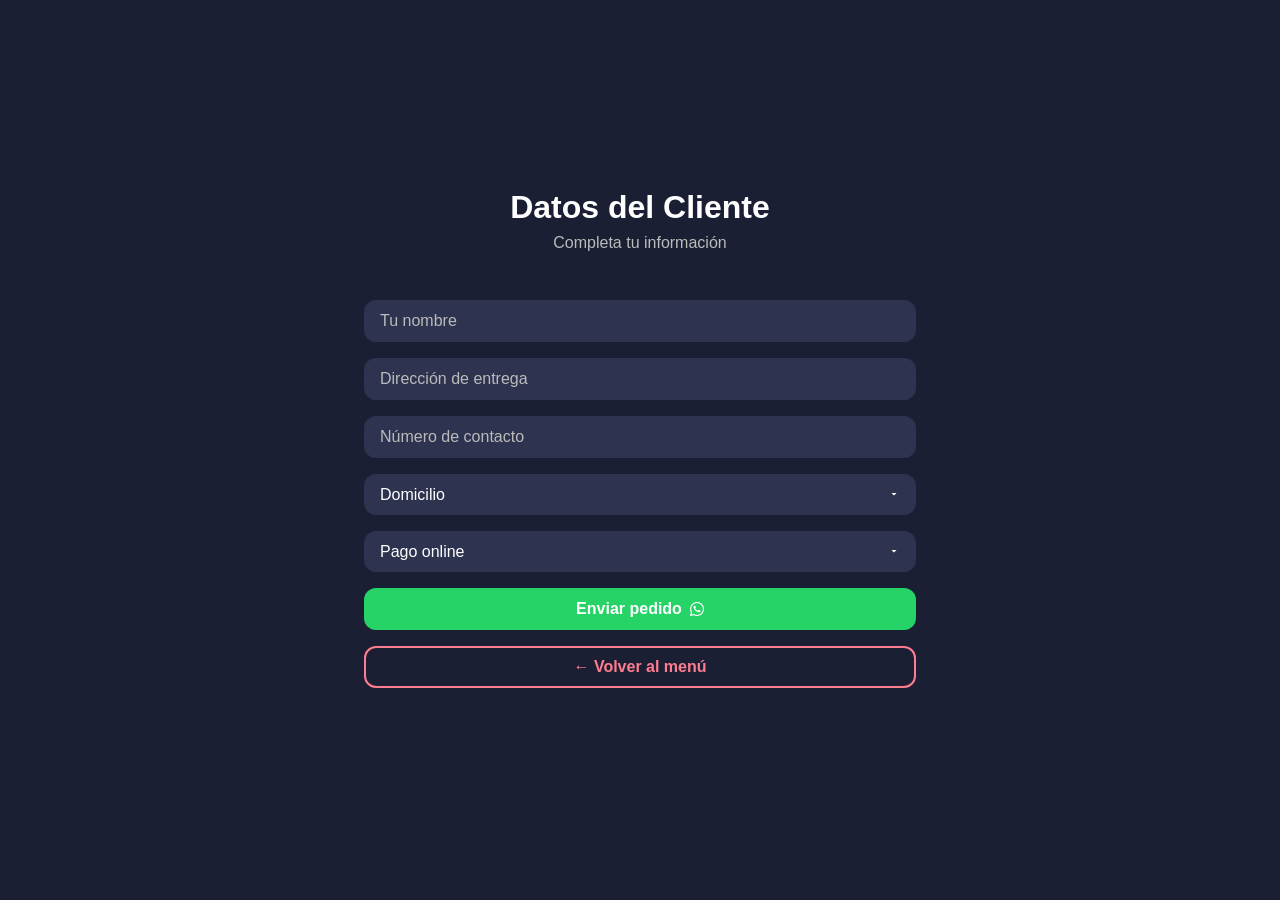
==== customer.html @ 4818227b "more views" ====
<!DOCTYPE html>
<html lang="es">
<head>
  <meta charset="UTF-8" />
  <meta name="viewport" content="width=device-width, initial-scale=1.0" />
  <title>Datos del Cliente</title>
  <link rel="stylesheet" href="./css/customer.css" />
  <link rel="stylesheet" href="https://cdnjs.cloudflare.com/ajax/libs/font-awesome/6.5.0/css/all.min.css"/>
</head>
<body>

  <h1>lolslsl</h1>
  <header class="logo-header">
    <img src="./img/logo.webp" alt="Logo" class="logo" />
  </header>

  <main class="form-wrapper">
    <h2>Datos del Cliente</h2>
    <p>Completa tu información</p>

    <div class="formulario">
      <input type="text" id="nombre" placeholder="Tu nombre" required>
      <input type="text" id="direccion" placeholder="Dirección de entrega" required>
      <input type="number" id="telefono" placeholder="Número de contacto" required>

      <select id="entrega">
        <option>Domicilio</option>
        <option>Recoger</option>
      </select>

      <select id="pago">
        <option>Pago online</option>
        <option>Contra entrega</option>
      </select>

      <button class="enviar" onclick="finalizarPedido()">
        Enviar pedido <i class="fa-brands fa-whatsapp"></i>
      </button>

      <button class="volver" onclick="window.location.href='menu.html'">
        ← Volver al menú
      </button>
    </div>
  </main>

  <script src="./js/customer.js"></script>
</body>
</html>
---- css/customer.css ----
/* RESET */
* {
  margin: 0;
  padding: 0;
  box-sizing: border-box;
}

body {
  background: #1b1f34;
  font-family: 'Segoe UI', sans-serif;
  height: 100vh;
  margin: 0;
}

.logo-header {
  text-align: center;
  padding: 16px;
  background-color: #1b1f34;
}

.logo-header .logo {
  height: 60px;
  max-width: 160px;
  object-fit: contain;
  display: inline-block;
}



/* Modal de pantalla completa */
.form-wrapper {
  position: fixed;
  top: 0;
  left: 0;
  width: 100vw;
  height: 100vh;
  background: #1b1f34;
  display: flex;
  flex-direction: column;
  justify-content: center;
  align-items: center;
  text-align: center;
  padding: 24px;
}

.form-wrapper h2 {
  color: #ffffff;
  font-size: 2rem;
  margin-bottom: 8px;
}

.form-wrapper p {
  color: #bbb;
  margin-bottom: 24px;
}

/* Formulario */
.formulario {
  background: transparent;
  padding: 24px;
  border-radius: 16px;
  display: flex;
  flex-direction: column;
  gap: 16px;
  width: 90vw;
  max-width: 400px;
}

.formulario input,
.formulario select {
  padding: 12px 16px;
  border-radius: 12px;
  border: none;
  font-size: 1rem;
  background: #2e3350;
  color: white;
}

.formulario input::placeholder {
  color: #bbb;
}

.formulario select {
  appearance: none;
  background-image: url("data:image/svg+xml,%3Csvg fill='white' height='12' viewBox='0 0 24 24' width='12' xmlns='http://www.w3.org/2000/svg'%3E%3Cpath d='M7 10l5 5 5-5z'/%3E%3C/svg%3E");
  background-repeat: no-repeat;
  background-position: right 1rem center;
  background-size: 12px;
}

.formulario button.enviar {
  background: #25d366;
  color: white;
  border: none;
  padding: 12px;
  font-weight: bold;
  font-size: 1rem;
  border-radius: 12px;
  cursor: pointer;
  display: flex;
  align-items: center;
  justify-content: center;
  gap: 8px;
}

.formulario button.volver {
  background: transparent;
  color: #ff7d90;
  border: 2px solid #ff7d90;
  padding: 10px;
  font-weight: bold;
  font-size: 1rem;
  border-radius: 12px;
  cursor: pointer;
}

/* Más ancho en pantallas grandes */
@media screen and (min-width: 768px) {
  .formulario {
    max-width: 600px;
  }
}
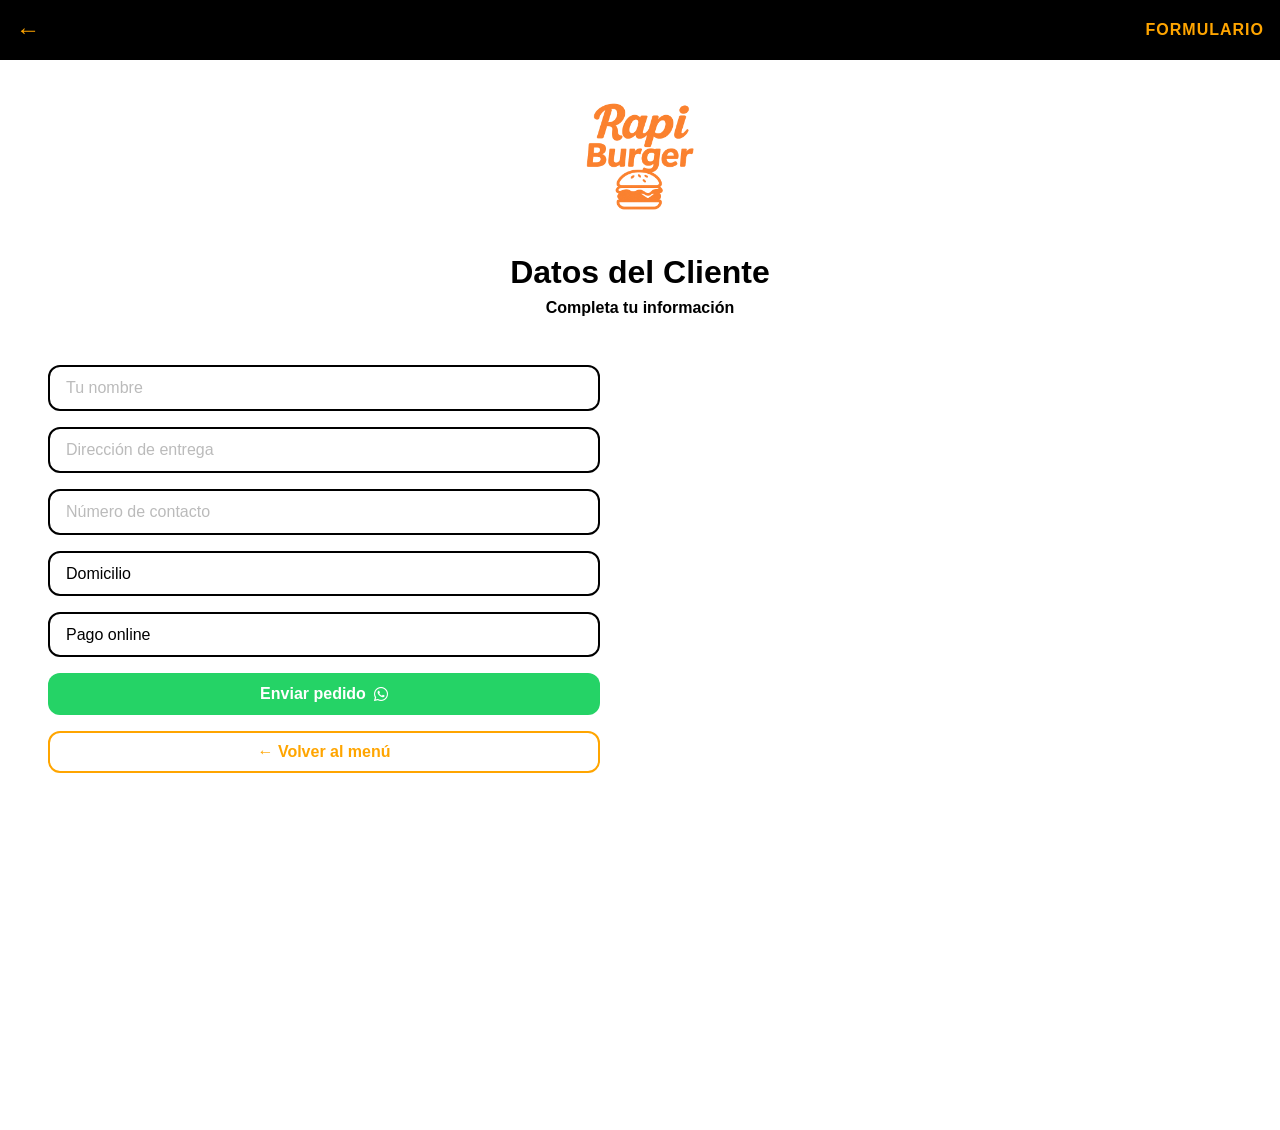
==== commit 5c1a11f5: "new colors" ====
--- a/customer.html
+++ b/customer.html
@@ -9,10 +9,14 @@
 </head>
 <body>
 
-  <h1>lolslsl</h1>
-  <header class="logo-header">
-    <img src="./img/logo.webp" alt="Logo" class="logo" />
-  </header>
+  <div class="cart-header">
+    <a href="./menu.html" class="back-button">←</a>
+    <h2>FORMULARIO</h2>
+  </div>
+
+  <div class="logo">
+    <img src="./img/logo.webp" alt="">
+  </div>
 
   <main class="form-wrapper">
     <h2>Datos del Cliente</h2>
--- a/css/customer.css
+++ b/css/customer.css
@@ -6,36 +6,57 @@
 }
 
 body {
-  background: #1b1f34;
+  background: white;
   font-family: 'Segoe UI', sans-serif;
   height: 100vh;
   margin: 0;
 }
 
-.logo-header {
-  text-align: center;
+.cart-header {
+  background: black;
+  color: orange;
+  display: flex;
+  align-items: center;
   padding: 16px;
-  background-color: #1b1f34;
+  justify-content: space-between;
 }
 
-.logo-header .logo {
-  height: 60px;
-  max-width: 160px;
-  object-fit: contain;
-  display: inline-block;
+.cart-header .back-button {
+  background: none;
+  border: none;
+  color: orange;
+  font-size: 1.5rem;
+  margin-right: 16px;
+  cursor: pointer;
+  text-decoration: none;
+}
+
+.cart-header h2 {
+  font-size: 1rem;
+  letter-spacing: 1px;
+}
+
+.logo{
+  background: white;
+  display: flex;
+  justify-content: center;
+}
+
+.logo img{
+  height: 150px;
+  margin-top: 20px;
 }
 
 
 
 /* Modal de pantalla completa */
 .form-wrapper {
-  position: fixed;
   top: 0;
   left: 0;
   width: 100vw;
   height: 100vh;
-  background: #1b1f34;
-  display: flex;
+  background: white;
+  display: flex-start;
   flex-direction: column;
   justify-content: center;
   align-items: center;
@@ -44,14 +65,16 @@
 }
 
 .form-wrapper h2 {
-  color: #ffffff;
+  color: black;
   font-size: 2rem;
   margin-bottom: 8px;
+  font-weight: bold;
 }
 
 .form-wrapper p {
-  color: #bbb;
+  color: black;
   margin-bottom: 24px;
+  font-weight: bold;
 }
 
 /* Formulario */
@@ -70,10 +93,10 @@
 .formulario select {
   padding: 12px 16px;
   border-radius: 12px;
-  border: none;
+  border: 2px solid black;
   font-size: 1rem;
-  background: #2e3350;
-  color: white;
+  background: white;
+  color: black;
 }
 
 .formulario input::placeholder {
@@ -105,8 +128,8 @@
 
 .formulario button.volver {
   background: transparent;
-  color: #ff7d90;
-  border: 2px solid #ff7d90;
+  color: orange;
+  border: 2px solid orange;
   padding: 10px;
   font-weight: bold;
   font-size: 1rem;
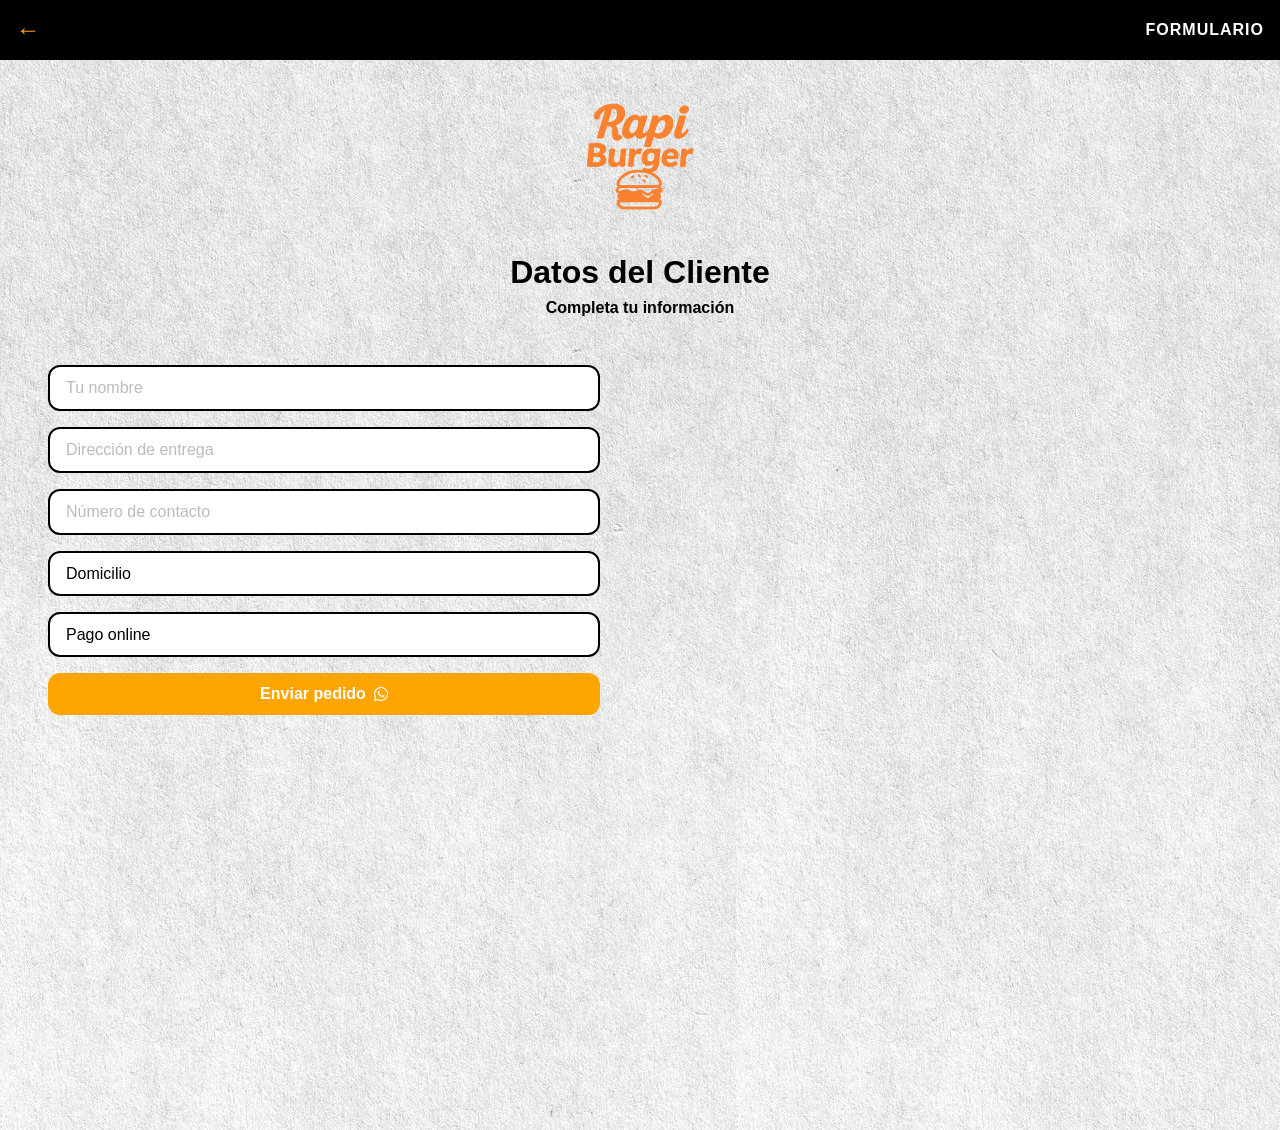
==== commit 7d003bdf: "sin boton" ====
--- a/customer.html
+++ b/customer.html
@@ -40,10 +40,6 @@
       <button class="enviar" onclick="finalizarPedido()">
         Enviar pedido <i class="fa-brands fa-whatsapp"></i>
       </button>
-
-      <button class="volver" onclick="window.location.href='menu.html'">
-        ← Volver al menú
-      </button>
     </div>
   </main>
 
--- a/css/customer.css
+++ b/css/customer.css
@@ -6,7 +6,7 @@
 }
 
 body {
-  background: white;
+  background-image: url(../img/background.jpeg) ;
   font-family: 'Segoe UI', sans-serif;
   height: 100vh;
   margin: 0;
@@ -14,7 +14,7 @@
 
 .cart-header {
   background: black;
-  color: orange;
+  color: white;
   display: flex;
   align-items: center;
   padding: 16px;
@@ -37,7 +37,7 @@
 }
 
 .logo{
-  background: white;
+  background-image: url(../img/background.jpeg);
   display: flex;
   justify-content: center;
 }
@@ -55,7 +55,7 @@
   left: 0;
   width: 100vw;
   height: 100vh;
-  background: white;
+  background-image: url(../img/background.jpeg);
   display: flex-start;
   flex-direction: column;
   justify-content: center;
@@ -112,7 +112,7 @@
 }
 
 .formulario button.enviar {
-  background: #25d366;
+  background: orange;
   color: white;
   border: none;
   padding: 12px;
@@ -128,8 +128,8 @@
 
 .formulario button.volver {
   background: transparent;
-  color: orange;
-  border: 2px solid orange;
+  color: black;
+  border: 2px solid black;
   padding: 10px;
   font-weight: bold;
   font-size: 1rem;
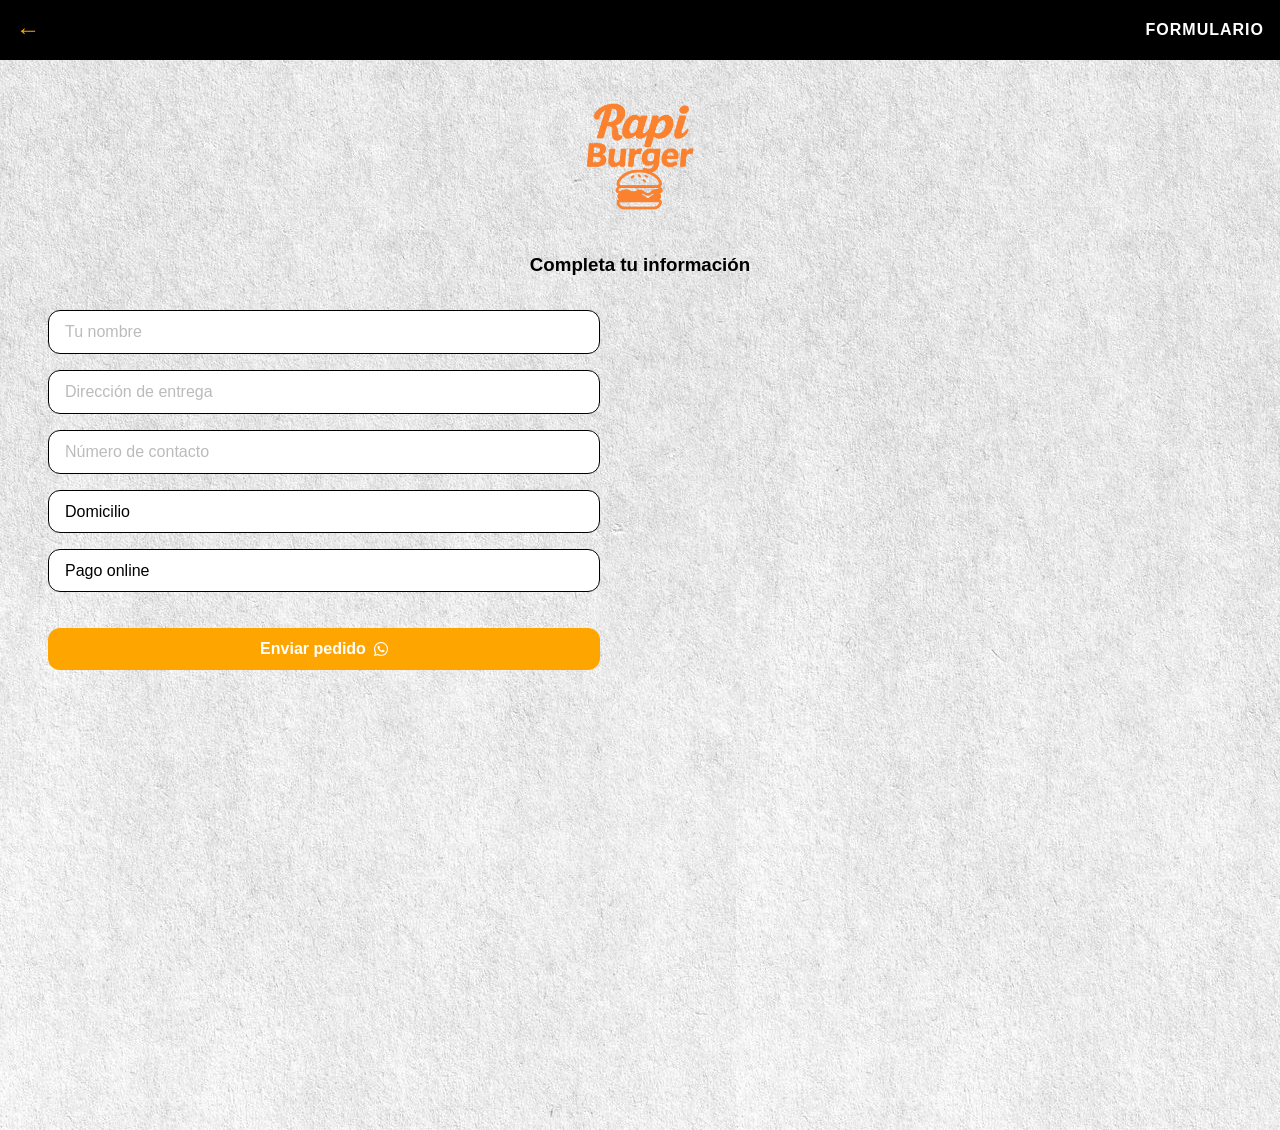
==== commit 140340ff: "customer" ====
--- a/customer.html
+++ b/customer.html
@@ -19,8 +19,7 @@
   </div>
 
   <main class="form-wrapper">
-    <h2>Datos del Cliente</h2>
-    <p>Completa tu información</p>
+    <h3>Completa tu información</h3>
 
     <div class="formulario">
       <input type="text" id="nombre" placeholder="Tu nombre" required>
--- a/css/customer.css
+++ b/css/customer.css
@@ -47,6 +47,10 @@
   margin-top: 20px;
 }
 
+h3{
+  margin-bottom: 10px;
+}
+
 
 
 /* Modal de pantalla completa */
@@ -93,7 +97,7 @@
 .formulario select {
   padding: 12px 16px;
   border-radius: 12px;
-  border: 2px solid black;
+  border: 1px solid black;
   font-size: 1rem;
   background: white;
   color: black;
@@ -112,6 +116,7 @@
 }
 
 .formulario button.enviar {
+  margin-top: 20px;
   background: orange;
   color: white;
   border: none;
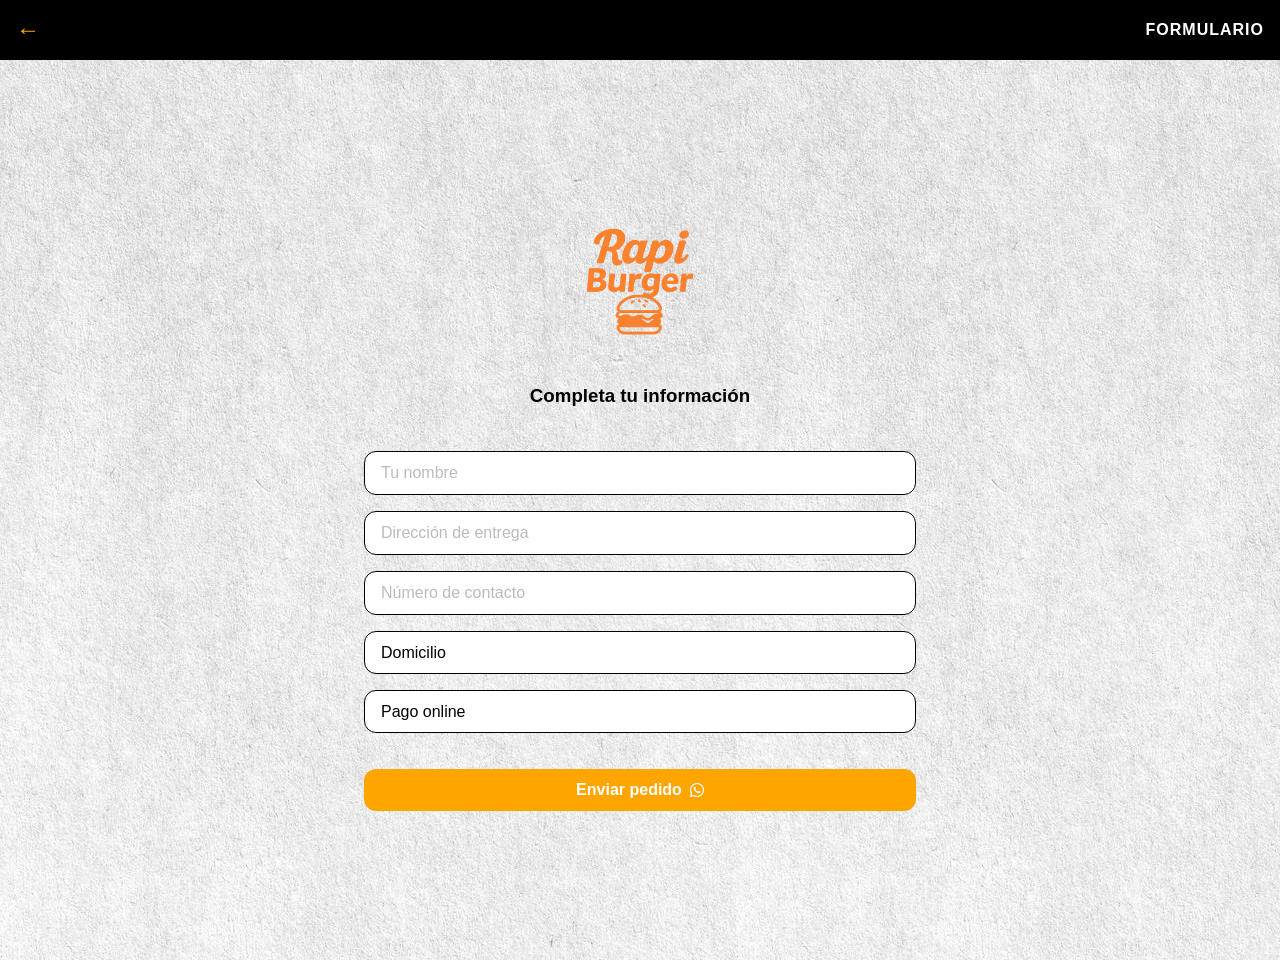
==== commit e4dbfd1e: "cmabios finales" ====
--- a/customer.html
+++ b/customer.html
@@ -9,22 +9,28 @@
 </head>
 <body>
 
+  <!-- HEADER -->
   <div class="cart-header">
-    <a href="./menu.html" class="back-button">←</a>
+    <a href="#" class="back-button" id="btn-back">←</a>
     <h2>FORMULARIO</h2>
   </div>
 
-  <div class="logo">
-    <img src="./img/logo.webp" alt="">
-  </div>
+  <!-- WRAPPER -->
+  <main class="form-wrapper">
+    
+    <!-- LOGO -->
+    <div class="logo">
+      <img src="./img/logo.webp" alt="RapiBurger">
+    </div>
 
-  <main class="form-wrapper">
+    <!-- TÍTULO -->
     <h3>Completa tu información</h3>
 
+    <!-- FORMULARIO -->
     <div class="formulario">
-      <input type="text" id="nombre" placeholder="Tu nombre" required>
-      <input type="text" id="direccion" placeholder="Dirección de entrega" required>
-      <input type="number" id="telefono" placeholder="Número de contacto" required>
+      <input type="text" id="nombre" placeholder="Tu nombre" required maxlength="60">
+      <input type="text" id="direccion" placeholder="Dirección de entrega" required maxlength="30">
+      <input type="tel" id="telefono" placeholder="Número de contacto" required>
 
       <select id="entrega">
         <option>Domicilio</option>
@@ -42,6 +48,32 @@
     </div>
   </main>
 
+  <!-- Scripts -->
   <script src="./js/customer.js"></script>
+
+  <!-- Validación teléfono (máx. 10 dígitos) -->
+  <script>
+    const telefonoInput = document.getElementById("telefono");
+    telefonoInput.addEventListener("input", function () {
+      this.value = this.value.replace(/\D/g, ""); // solo números
+      if (this.value.length > 10) {
+        this.value = this.value.slice(0, 10);
+      }
+    });
+  </script>
+
+  <!-- Botón volver dinámico -->
+  <script>
+    document.getElementById("btn-back").addEventListener("click", function (e) {
+      e.preventDefault();
+      const referrer = document.referrer;
+      if (referrer && (referrer.includes("menu.html") || referrer.includes("offers.html"))) {
+        window.location.href = referrer;
+      } else {
+        window.location.href = "menu.html"; // fallback
+      }
+    });
+  </script>
+
 </body>
 </html>
--- a/css/customer.css
+++ b/css/customer.css
@@ -48,7 +48,8 @@
 }
 
 h3{
-  margin-bottom: 10px;
+  margin-bottom: 20px;
+  margin-top: 30px;
 }
 
 
@@ -147,4 +148,18 @@
   .formulario {
     max-width: 600px;
   }
+
+  .form-wrapper {
+    top: 0;
+    left: 0;
+    width: 100vw;
+    height: 100vh;
+    background-image: url(../img/background.jpeg);
+    display: flex;               /* ✅ corregido */
+    flex-direction: column;
+    justify-content: center;     /* ✅ centra vertical */
+    align-items: center;         /* ✅ centra horizontal */
+    text-align: center;
+    padding: 24px;
+  }
 }
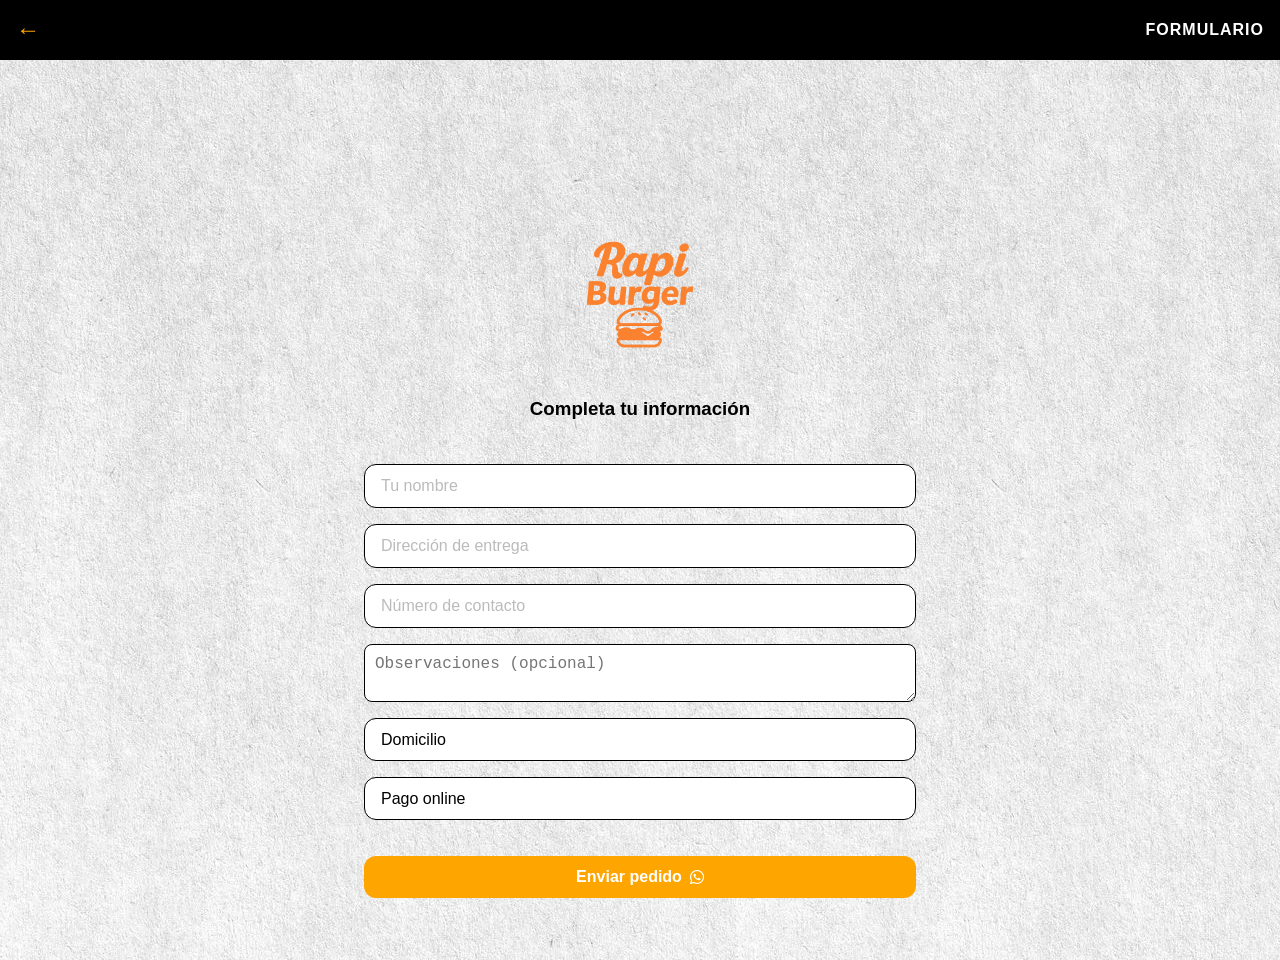
==== commit 99cb7b9b: "new img" ====
--- a/customer.html
+++ b/customer.html
@@ -27,10 +27,14 @@
     <h3>Completa tu información</h3>
 
     <!-- FORMULARIO -->
+    <!-- FORMULARIO -->
     <div class="formulario">
       <input type="text" id="nombre" placeholder="Tu nombre" required maxlength="60">
       <input type="text" id="direccion" placeholder="Dirección de entrega" required maxlength="30">
       <input type="tel" id="telefono" placeholder="Número de contacto" required>
+
+      <!-- NUEVO CAMPO: Observaciones -->
+      <textarea id="observaciones" placeholder="Observaciones (opcional)" maxlength="200"></textarea>
 
       <select id="entrega">
         <option>Domicilio</option>
--- a/css/customer.css
+++ b/css/customer.css
@@ -6,7 +6,7 @@
 }
 
 body {
-  background-image: url(../img/background.jpeg) ;
+  background-image: url(../img/background.webp) ;
   font-family: 'Segoe UI', sans-serif;
   height: 100vh;
   margin: 0;
@@ -37,7 +37,7 @@
 }
 
 .logo{
-  background-image: url(../img/background.jpeg);
+  background-image: url(../img/background.webp);
   display: flex;
   justify-content: center;
 }
@@ -60,7 +60,7 @@
   left: 0;
   width: 100vw;
   height: 100vh;
-  background-image: url(../img/background.jpeg);
+  background-image: url(../img/background.webp);
   display: flex-start;
   flex-direction: column;
   justify-content: center;
@@ -116,6 +116,17 @@
   background-size: 12px;
 }
 
+.formulario textarea {
+  width: 100%;
+  padding: 10px;
+  border: 1px solid #ddd;
+  border-radius: 8px;
+  font-size: 16px;
+  resize: vertical; /* permite redimensionar solo en vertical */
+  border: 1px solid black;
+}
+
+
 .formulario button.enviar {
   margin-top: 20px;
   background: orange;
@@ -154,7 +165,7 @@
     left: 0;
     width: 100vw;
     height: 100vh;
-    background-image: url(../img/background.jpeg);
+    background-image: url(../img/background.webp);
     display: flex;               /* ✅ corregido */
     flex-direction: column;
     justify-content: center;     /* ✅ centra vertical */
@@ -162,4 +173,8 @@
     text-align: center;
     padding: 24px;
   }
+
+  .logo {
+    margin-top: 100px;
+  }
 }
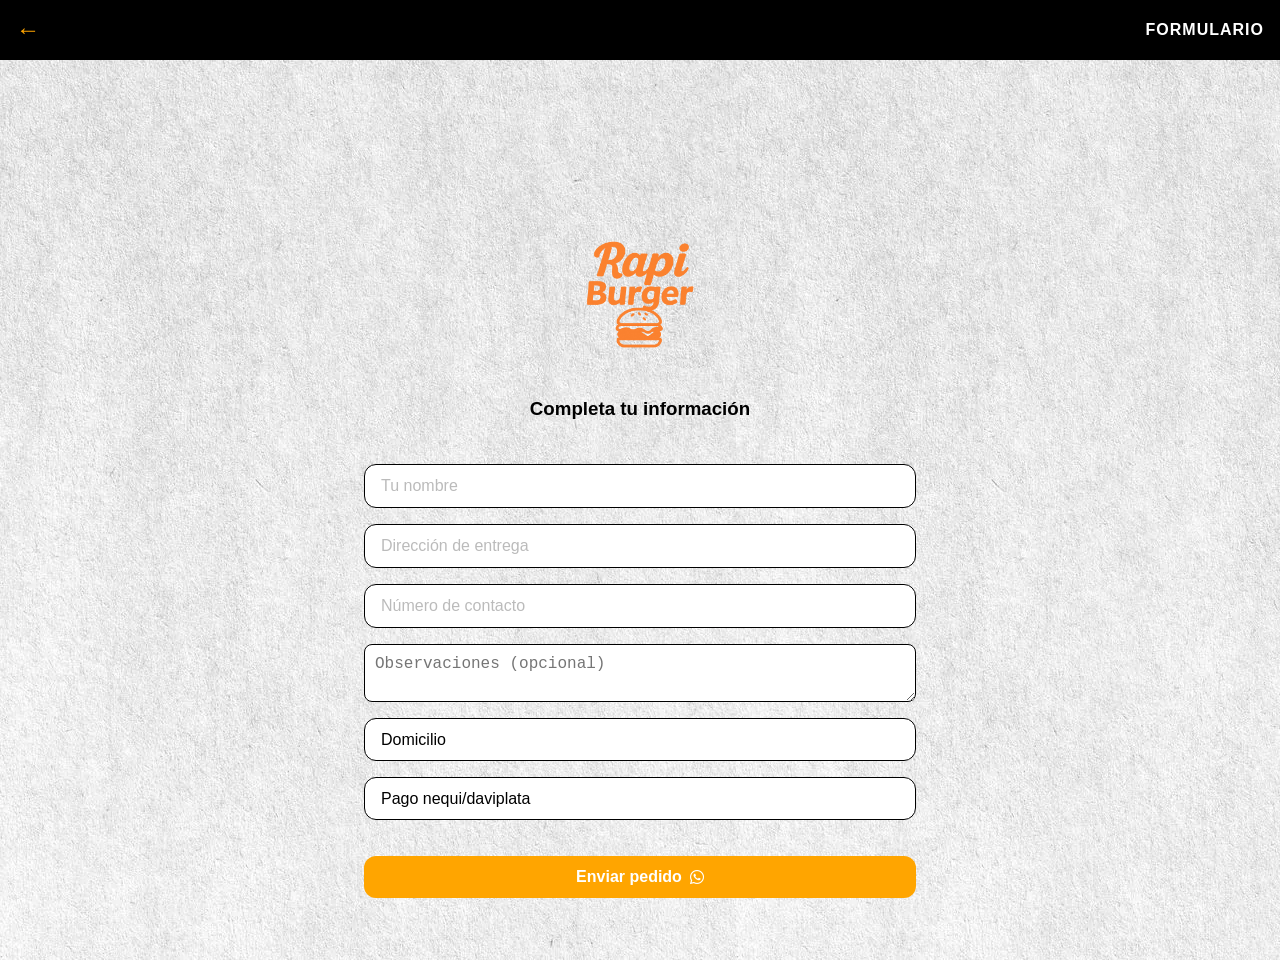
==== commit 412c6af0: "options" ====
--- a/customer.html
+++ b/customer.html
@@ -42,7 +42,7 @@
       </select>
 
       <select id="pago">
-        <option>Pago online</option>
+        <option>Pago nequi/daviplata</option>
         <option>Contra entrega</option>
       </select>
 
